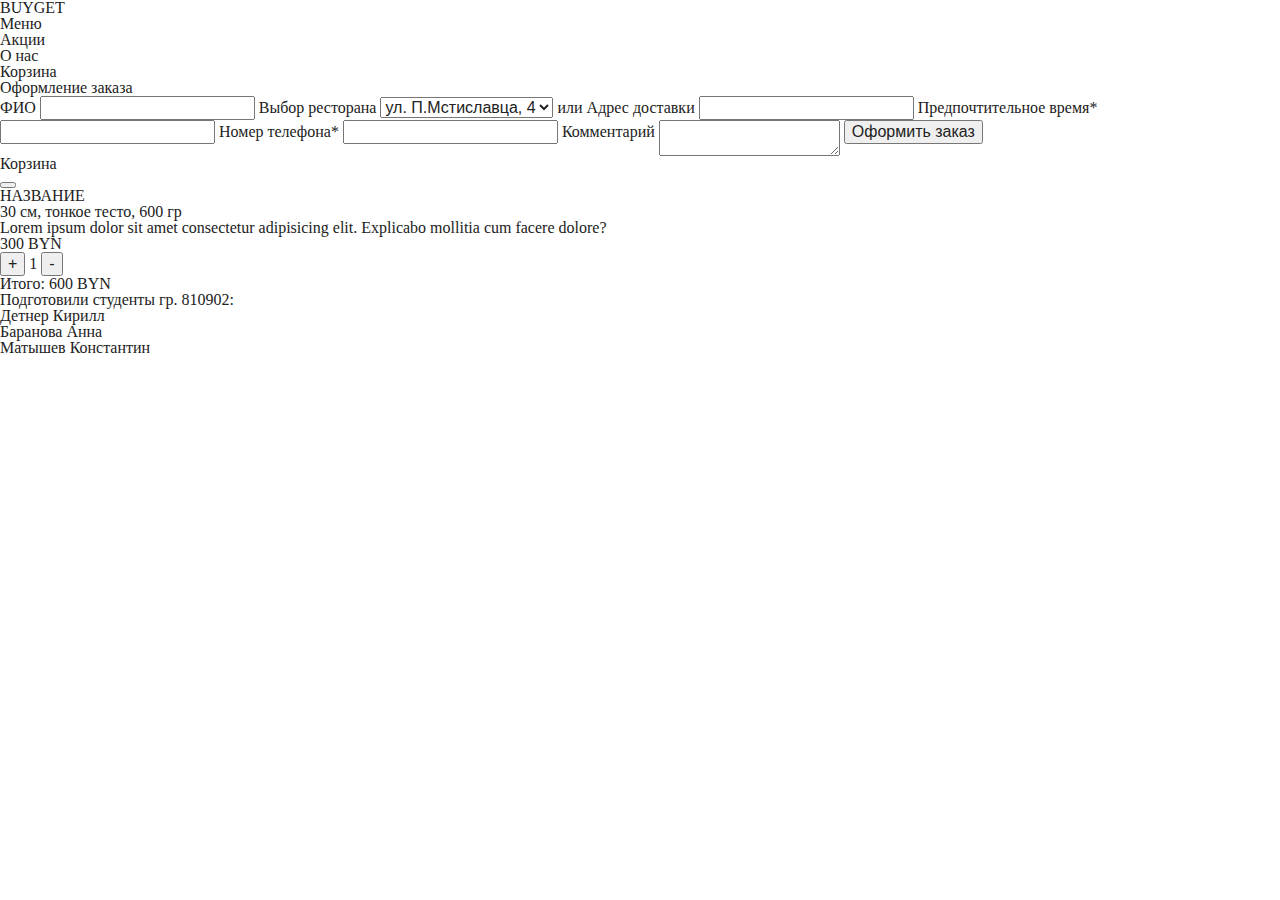
==== basket.html @ 666a2094 "lab3" ====
<!DOCTYPE html>
<html lang="ru">

<head>
    <meta charset="UTF-8" />
    <meta name="viewport" content="width=device-width, initial-scale=1.0" />
    <link rel="stylesheet" href="styles/reset.css" />
    <link rel="stylesheet" href="styles/style.css" />
    <title>BUYGET Pizza</title>
</head>

<body class="page">
    <header class="header page__header">
        <div class="wrapper">
            <h1 class="logo logo_header">BUYGET</h1>
            <ul class="nav">
                <li class="nav__item">Меню</li>
                <li class="nav__item">Акции</li>
                <li class="nav__item">О нас</li>
                <li class="nav__item">
                    Корзина
                    <figure class="nav__cart"></figure>
                </li>
            </ul>
        </div>
    </header>
    <main>
        <section class="basket__wrapper">
            <div class="order">
                <h2 class="order__header">Оформление заказа</h2>
                <form class="order__form">
                    <label class="order__form_info">ФИО <input class="order__form_input" type="text"
            /></label>
                    <label class="order__form_info">Выбор ресторана
              <select class="order__form_select">
                <option value="first">ул. П.Мстиславца, 4</option>
              </select>
            </label>
                    <span class="order__form_input red-center">или</span>
                    <label class="order__form_info">Адрес доставки <input class="order__form_input" type="text"
            /></label>
                    <label class="order__form_info">Предпочтительное время*
              <input class="order__form_input" type="text"
            /></label>
                    <label class="order__form_info">Номер телефона* <input class="order__form_input" type="text"
            /></label>
                    <label class="order__form_comment">Комментарий
              <textarea class="order__form_input" type="text"></textarea>
            </label>
                    <button class="order__form_button">Оформить заказ</button>
                </form>
            </div>
            <div class="basket">
                <h2 class="basket__header">Корзина</h2>
                <div class="basket__card">
                    <button class="basket__card_delete"></button>
                    <img class="basket__card_image" src="./img/" alt="" />
                    <h3 class="basket__card_header">НАЗВАНИЕ</h3>
                    <p class="basket__card_info">30 см, тонкое тесто, 600 гр</p>
                    <p class="basket__card_info color-grey">
                        Lorem ipsum dolor sit amet consectetur adipisicing elit. Explicabo mollitia cum facere dolore?
                    </p>
                    <span class="basket__card_price">300 BYN</span>
                    <div class="basket_card_number">
                        <button class="number__edit">+</button>
                        <span class="number__num">1</span>
                        <button class="number__edit">-</button>
                    </div>
                </div>
                <h2 class="basket__sum">
                    Итого: <span class="busket__sum_num">600 BYN</span>
                </h2>
            </div>
        </section>
    </main>

    <footer class="footer page__footer">
        <p class="authors">
            Подготовили студенты гр. 810902:<br /> Детнер Кирилл<br /> Баранова Анна<br /> Матышев Константин
        </p>
    </footer>
</body>

</html>
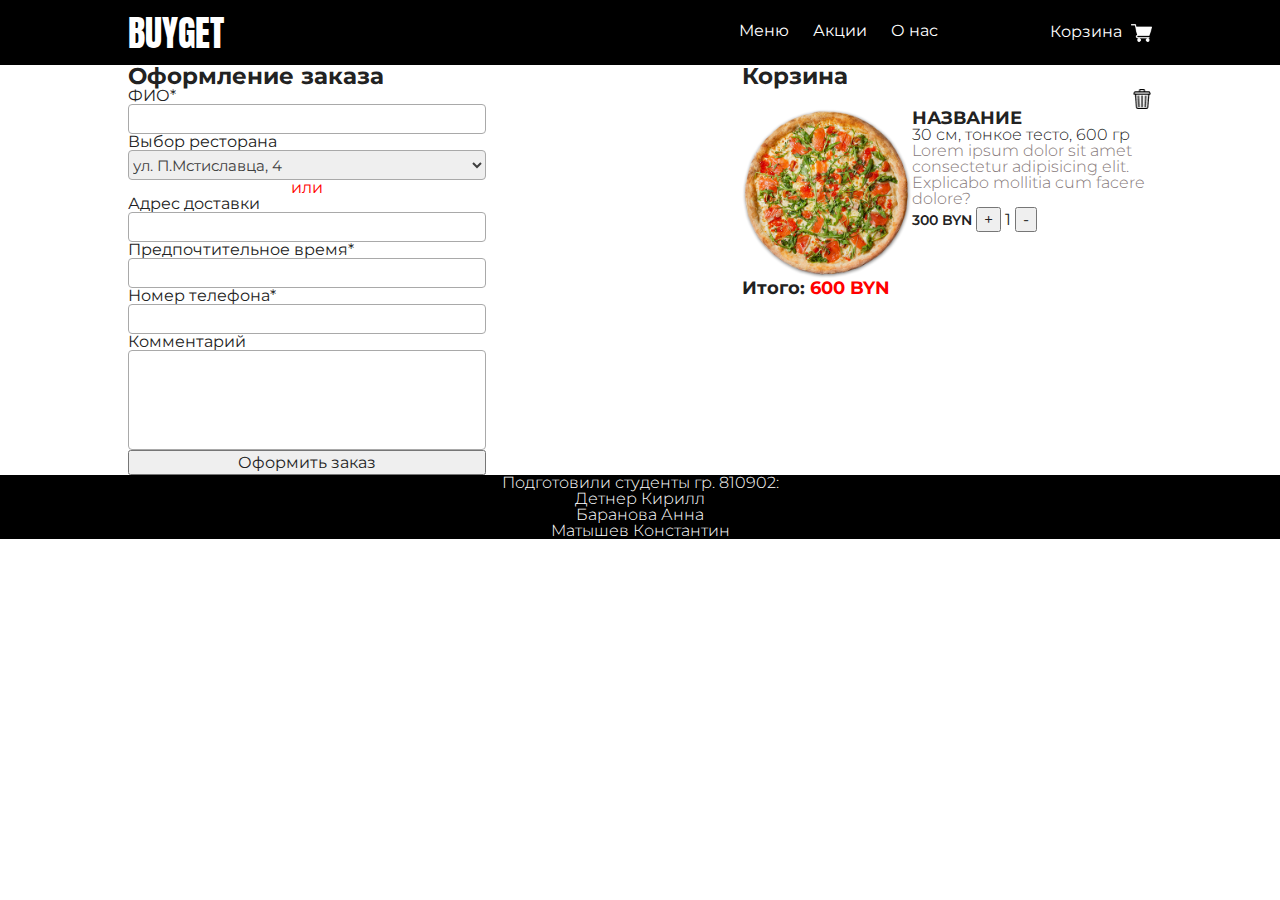
==== commit 5166a789: "basket page, lab4" ====
--- a/basket.html
+++ b/basket.html
@@ -1,84 +1,113 @@
 <!DOCTYPE html>
 <html lang="ru">
-
-<head>
+  <head>
     <meta charset="UTF-8" />
     <meta name="viewport" content="width=device-width, initial-scale=1.0" />
     <link rel="stylesheet" href="styles/reset.css" />
     <link rel="stylesheet" href="styles/style.css" />
+    <link rel="preconnect" href="https://fonts.gstatic.com" />
+    <link
+      href="https://fonts.googleapis.com/css2?family=Montserrat:wght@100;300;400;500;600;700&display=swap"
+      rel="stylesheet"
+    />
+    <link
+      href="https://fonts.googleapis.com/css2?family=Anton&display=swap"
+      rel="stylesheet"
+    />
     <title>BUYGET Pizza</title>
-</head>
+  </head>
 
-<body class="page">
+  <body class="page">
     <header class="header page__header">
-        <div class="wrapper">
-            <h1 class="logo logo_header">BUYGET</h1>
-            <ul class="nav">
-                <li class="nav__item">Меню</li>
-                <li class="nav__item">Акции</li>
-                <li class="nav__item">О нас</li>
-                <li class="nav__item">
-                    Корзина
-                    <figure class="nav__cart"></figure>
-                </li>
-            </ul>
-        </div>
+      <div class="wrapper">
+        <h1 class="logo logo_header"><a href="index.html">BUYGET</a></h1>
+        <ul class="nav">
+          <li class="nav__item">Меню</li>
+          <li class="nav__item">Акции</li>
+          <li class="nav__item">О нас</li>
+          <li class="nav__item">
+            <a href="basket.html"
+              >Корзина
+              <img class="nav__cart" src="./img/basket.png" />
+            </a>
+          </li>
+        </ul>
+      </div>
     </header>
     <main>
-        <section class="basket__wrapper">
-            <div class="order">
-                <h2 class="order__header">Оформление заказа</h2>
-                <form class="order__form">
-                    <label class="order__form_info">ФИО <input class="order__form_input" type="text"
-            /></label>
-                    <label class="order__form_info">Выбор ресторана
-              <select class="order__form_select">
-                <option value="first">ул. П.Мстиславца, 4</option>
-              </select>
-            </label>
-                    <span class="order__form_input red-center">или</span>
-                    <label class="order__form_info">Адрес доставки <input class="order__form_input" type="text"
-            /></label>
-                    <label class="order__form_info">Предпочтительное время*
-              <input class="order__form_input" type="text"
-            /></label>
-                    <label class="order__form_info">Номер телефона* <input class="order__form_input" type="text"
-            /></label>
-                    <label class="order__form_comment">Комментарий
-              <textarea class="order__form_input" type="text"></textarea>
-            </label>
-                    <button class="order__form_button">Оформить заказ</button>
-                </form>
+      <section class="basket__wrapper">
+        <div class="wrapper">
+          <div class="order">
+            <h2 class="order__title">Оформление заказа</h2>
+            <form class="order__form">
+              <label class="order__form_info"
+                >ФИО* <input class="order__form_input" type="text"
+              /></label>
+              <label class="order__form_info"
+                >Выбор ресторана
+                <select class="order__form_select">
+                  <option value="first">ул. П.Мстиславца, 4</option>
+                </select>
+              </label>
+              <span class="order__form_info red-center">или</span>
+              <label class="order__form_info"
+                >Адрес доставки <input class="order__form_input" type="text"
+              /></label>
+              <label class="order__form_info"
+                >Предпочтительное время*
+                <input class="order__form_input" type="text"
+              /></label>
+              <label class="order__form_info"
+                >Номер телефона* <input class="order__form_input" type="text"
+              /></label>
+              <label class="order__form_comment"
+                >Комментарий
+                <textarea class="order__form_input" type="text"></textarea>
+              </label>
+              <button class="btn btn_red">Оформить заказ</button>
+            </form>
+          </div>
+          <div class="basket">
+            <h2 class="order__title">Корзина</h2>
+            <div class="basket__card">
+              <div class="button__wrapper">
+                <button class="basket__card_delete">
+                  <img src="./img/delete.png" alt="" />
+                </button>
+              </div>
+              <div class="basket__card_wrapper">
+                <img class="basket__card_image" src="./img/pizza.png" alt="" />
+                <div class="basket__card_info">
+                  <h3 class="basket__card_header">НАЗВАНИЕ</h3>
+                  <p class="basket__card_text">30 см, тонкое тесто, 600 гр</p>
+                  <p class="basket__card_text color-gray">
+                    Lorem ipsum dolor sit amet consectetur adipisicing elit.
+                    Explicabo mollitia cum facere dolore?
+                  </p>
+                  <span class="basket__card_price">300 BYN</span>
+                  <div class="basket_card_number">
+                    <button class="number__edit">+</button>
+                    <span class="number__num">1</span>
+                    <button class="number__edit">-</button>
+                  </div>
+                </div>
+              </div>
             </div>
-            <div class="basket">
-                <h2 class="basket__header">Корзина</h2>
-                <div class="basket__card">
-                    <button class="basket__card_delete"></button>
-                    <img class="basket__card_image" src="./img/" alt="" />
-                    <h3 class="basket__card_header">НАЗВАНИЕ</h3>
-                    <p class="basket__card_info">30 см, тонкое тесто, 600 гр</p>
-                    <p class="basket__card_info color-grey">
-                        Lorem ipsum dolor sit amet consectetur adipisicing elit. Explicabo mollitia cum facere dolore?
-                    </p>
-                    <span class="basket__card_price">300 BYN</span>
-                    <div class="basket_card_number">
-                        <button class="number__edit">+</button>
-                        <span class="number__num">1</span>
-                        <button class="number__edit">-</button>
-                    </div>
-                </div>
-                <h2 class="basket__sum">
-                    Итого: <span class="busket__sum_num">600 BYN</span>
-                </h2>
-            </div>
-        </section>
+            <h2 class="basket__sum">
+              Итого: <span class="busket__sum_num">600 BYN</span>
+            </h2>
+          </div>
+        </div>
+      </section>
     </main>
 
     <footer class="footer page__footer">
-        <p class="authors">
-            Подготовили студенты гр. 810902:<br /> Детнер Кирилл<br /> Баранова Анна<br /> Матышев Константин
-        </p>
+      <p class="authors">
+        Подготовили студенты гр. 810902:<br />
+        Детнер Кирилл<br />
+        Баранова Анна<br />
+        Матышев Константин
+      </p>
     </footer>
-</body>
-
-</html>+  </body>
+</html>
--- a/styles/style.css
+++ b/styles/style.css
@@ -0,0 +1,546 @@
+* {
+  -webkit-box-sizing: border-box;
+          box-sizing: border-box;
+}
+
+section {
+  display: -webkit-box;
+  display: -ms-flexbox;
+  display: flex;
+  -webkit-box-pack: center;
+      -ms-flex-pack: center;
+          justify-content: center;
+  width: 100%;
+}
+
+a {
+  text-decoration: none;
+  color: white;
+}
+
+header {
+  width: 100%;
+  height: 65px;
+  display: -webkit-box;
+  display: -ms-flexbox;
+  display: flex;
+  -webkit-box-pack: center;
+      -ms-flex-pack: center;
+          justify-content: center;
+  background-color: black;
+  color: white;
+  position: -webkit-sticky;
+  position: sticky;
+  top: 0;
+  z-index: 100;
+}
+
+header .wrapper {
+  -webkit-box-pack: justify;
+      -ms-flex-pack: justify;
+          justify-content: space-between;
+  -webkit-box-align: center;
+      -ms-flex-align: center;
+          align-items: center;
+}
+
+header .wrapper .logo {
+  font-family: "Anton", sans-serif;
+  font-size: 36px;
+}
+
+header .wrapper .nav {
+  display: -webkit-box;
+  display: -ms-flexbox;
+  display: flex;
+  -webkit-box-pack: justify;
+      -ms-flex-pack: justify;
+          justify-content: space-between;
+}
+
+header .wrapper .nav .nav__item {
+  cursor: pointer;
+  margin-left: 1.5rem;
+  display: -webkit-box;
+  display: -ms-flexbox;
+  display: flex;
+}
+
+header .wrapper .nav .nav__item img {
+  width: 21px;
+  height: 20px;
+  margin-left: 5px;
+}
+
+header .wrapper .nav .nav__item:last-child {
+  margin-left: 7rem;
+}
+
+header,
+main,
+footer,
+button {
+  font-family: "Montserrat", sans-serif;
+}
+
+.wrapper {
+  width: 80%;
+  display: -webkit-box;
+  display: -ms-flexbox;
+  display: flex;
+  -webkit-box-pack: center;
+      -ms-flex-pack: center;
+          justify-content: center;
+}
+
+.content__background {
+  background-image: url(../img/background.png);
+  background-color: #080808;
+  width: 100%;
+  height: calc(100vh - 65px);
+  background-size: cover;
+  background-position: center;
+  display: -webkit-box;
+  display: -ms-flexbox;
+  display: flex;
+  -webkit-box-pack: center;
+      -ms-flex-pack: center;
+          justify-content: center;
+  width: 100%;
+}
+
+.content__background .wrapper {
+  height: 100%;
+  -webkit-box-align: center;
+      -ms-flex-align: center;
+          align-items: center;
+}
+
+.info {
+  display: -webkit-box;
+  display: -ms-flexbox;
+  display: flex;
+  -webkit-box-pack: center;
+      -ms-flex-pack: center;
+          justify-content: center;
+  -ms-flex-wrap: wrap;
+      flex-wrap: wrap;
+}
+
+.info h1,
+.info p {
+  width: 100%;
+  text-align: center;
+  color: white;
+  margin-bottom: 3rem;
+}
+
+.info h1 {
+  font-family: "Anton", sans-serif;
+  font-size: 70px;
+  font-style: normal;
+  font-weight: normal;
+}
+
+.info p {
+  font-weight: 500;
+  font-size: 30px;
+}
+
+.info button {
+  font-style: normal;
+  font-weight: bold;
+  font-size: 25px;
+  text-transform: uppercase;
+}
+
+.menu .wrapper {
+  -ms-flex-wrap: wrap;
+      flex-wrap: wrap;
+}
+
+.title {
+  text-align: center;
+  font-style: normal;
+  font-weight: bold;
+  font-size: 1.8rem;
+}
+
+.menu__header {
+  width: 100%;
+  position: relative;
+}
+
+.menu__header .menu__sort {
+  position: absolute;
+  right: 0;
+  top: 0;
+  display: -webkit-box;
+  display: -ms-flexbox;
+  display: flex;
+  -webkit-box-pack: right;
+      -ms-flex-pack: right;
+          justify-content: right;
+}
+
+.menu__pizza {
+  display: -ms-grid;
+  display: grid;
+  -ms-grid-columns: 1fr 1fr 1fr;
+      grid-template-columns: 1fr 1fr 1fr;
+  grid-column-gap: 70px;
+}
+
+.menu__pizza .pizza-card {
+  text-align: center;
+}
+
+.menu__pizza .pizza-card .pizza-card__image {
+  background-image: url(../img/pizza.png);
+  background-size: contain;
+  background-position: center;
+  background-repeat: no-repeat;
+  width: 100%;
+  height: 250px;
+}
+
+.menu__pizza .pizza-card .pizza-card__title {
+  font-weight: bold;
+  font-size: 20px;
+  text-transform: uppercase;
+}
+
+.menu__pizza .pizza-card .pizza-card__price-range {
+  font-weight: 600;
+  font-size: 17px;
+}
+
+.menu__pizza .pizza-card .pizza-card__description {
+  font-weight: normal;
+  font-size: 14px;
+  color: #484848;
+}
+
+.menu__pizza .pizza-card .pizza__price {
+  font-weight: normal;
+  font-size: 16px;
+}
+
+.menu__extend {
+  font-style: normal;
+  font-weight: 500;
+  font-size: 20px;
+  text-align: center;
+  color: #000000;
+}
+
+.sales .wrapper {
+  -webkit-box-orient: vertical;
+  -webkit-box-direction: normal;
+      -ms-flex-direction: column;
+          flex-direction: column;
+  -webkit-box-pack: center;
+      -ms-flex-pack: center;
+          justify-content: center;
+}
+
+.sales .sales__slider {
+  position: relative;
+  min-width: 320px;
+  padding: 10px 50px 30px;
+}
+
+.sales__slider_list {
+  margin: 0;
+  padding: 0;
+  list-style-type: none;
+  position: relative;
+  width: 100%;
+  height: 528px;
+}
+
+.sales__slider_element {
+  width: 100%;
+  -webkit-transition: opacity 1s ease-in;
+  transition: opacity 1s ease-in;
+  position: absolute;
+  left: 0;
+  top: 0;
+  display: block;
+}
+
+.sales__slider_element img {
+  width: 100%;
+  height: 528px;
+  z-index: 10;
+}
+
+.sales__slider_arrow-left,
+.sales__slider_arrow-right {
+  width: 22px;
+  height: 40px;
+  position: absolute;
+  cursor: pointer;
+  opacity: 0.6;
+  z-index: 4;
+}
+
+.sales__slider_arrow-left {
+  left: 10px;
+  top: calc(100% / 2 - 20px);
+  display: block;
+  background: url("http://pvbk.spb.ru/inc/slider/sim-files/sim-arrow-left.png") no-repeat;
+}
+
+.sales__slider_arrow-right {
+  right: 10px;
+  top: calc(100% / 2 - 20px);
+  display: block;
+  background: url("http://pvbk.spb.ru/inc/slider/sim-files/sim-arrow-right.png") no-repeat;
+}
+
+.sales__slider_arrow-left:hover {
+  opacity: 1;
+}
+
+.sales__slider_arrow-right:hover {
+  opacity: 1;
+}
+
+.sales__slider_dots {
+  width: 100%;
+  height: auto;
+  position: absolute;
+  left: 0;
+  bottom: 0;
+  z-index: 3;
+  text-align: center;
+}
+
+span.slider__dot {
+  width: 10px;
+  height: 10px;
+  margin: 5px 7px;
+  padding: 0;
+  display: inline-block;
+  background-color: #727272;
+  border-radius: 5px;
+  cursor: pointer;
+}
+
+.slider__dot_current {
+  background-color: #ff0000 !important;
+}
+
+.about {
+  display: -webkit-box;
+  display: -ms-flexbox;
+  display: flex;
+  -webkit-box-pack: center;
+      -ms-flex-pack: center;
+          justify-content: center;
+}
+
+.about .wrapper {
+  display: block;
+}
+
+.advantages {
+  display: -webkit-box;
+  display: -ms-flexbox;
+  display: flex;
+  -webkit-box-orient: vertical;
+  -webkit-box-direction: normal;
+      -ms-flex-direction: column;
+          flex-direction: column;
+}
+
+.advantage {
+  display: -webkit-box;
+  display: -ms-flexbox;
+  display: flex;
+  -webkit-box-pack: justify;
+      -ms-flex-pack: justify;
+          justify-content: space-between;
+}
+
+.advantage .advantage__description {
+  max-width: 45%;
+  display: -webkit-box;
+  display: -ms-flexbox;
+  display: flex;
+  -webkit-box-align: center;
+      -ms-flex-align: center;
+          align-items: center;
+}
+
+.advantage .advantage__image-wrapper img {
+  right: 0;
+  max-width: 389px;
+  height: 266px;
+  position: relative;
+  z-index: 0;
+  margin-left: 20px;
+}
+
+.advantage__number {
+  position: relative;
+  z-index: 10;
+  margin-bottom: -25px;
+  background-color: #e30000;
+  width: 40px;
+  height: 50px;
+}
+
+.advantage__number p {
+  text-align: center;
+  color: white;
+  font-style: normal;
+  font-weight: bold;
+  font-size: 30px;
+  line-height: 50px;
+}
+
+.address {
+  font-weight: bold;
+  font-size: 20px;
+  color: #484848;
+  text-align: center;
+}
+
+.footer {
+  background-color: black;
+  color: white;
+  text-align: center;
+  font-style: normal;
+  font-weight: 300;
+  font-size: 16px;
+}
+
+.footer span {
+  font-weight: bold;
+}
+
+.basket__wrapper .wrapper {
+  -webkit-box-pack: justify;
+      -ms-flex-pack: justify;
+          justify-content: space-between;
+}
+
+.basket__wrapper .wrapper .order {
+  width: 35%;
+}
+
+.basket__wrapper .wrapper .basket {
+  width: 40%;
+}
+
+.order__form {
+  display: -webkit-box;
+  display: -ms-flexbox;
+  display: flex;
+  -webkit-box-orient: vertical;
+  -webkit-box-direction: normal;
+      -ms-flex-direction: column;
+          flex-direction: column;
+}
+
+.order__form_input,
+.order__form_select {
+  display: block;
+}
+
+.order__title {
+  font-weight: bold;
+  font-size: 23px;
+}
+
+.order__form_info {
+  width: 100%;
+}
+
+.order__form_input,
+.order__form_select {
+  border: 1px solid #a9a9a9;
+  border-radius: 4px;
+  width: 100%;
+  height: 30px;
+  font-family: "Montserrat", sans-serif;
+  font-size: 15px;
+  color: #3f3f3f;
+}
+
+.red-center {
+  text-align: center;
+  color: red;
+}
+
+textarea {
+  height: 100px !important;
+  resize: none;
+}
+
+.basket__card .button__wrapper {
+  overflow: auto;
+}
+
+.basket__card .button__wrapper button {
+  float: right;
+  padding: 0;
+  border: 0;
+  background-color: transparent;
+}
+
+.basket__card .button__wrapper button img {
+  width: 20px;
+  height: 20px;
+}
+
+.basket__card img {
+  width: 170px;
+  height: 170px;
+}
+
+.basket__card_wrapper {
+  display: -webkit-box;
+  display: -ms-flexbox;
+  display: flex;
+  width: 100%;
+}
+
+.basket__card_wrapper .basket__card_info {
+  width: 60%;
+}
+
+.basket__card_wrapper .basket__card_info h3 {
+  font-weight: bold;
+  font-size: 18px;
+}
+
+.basket__card_wrapper .basket__card_info p {
+  font-weight: 300;
+  font-size: 16px;
+}
+
+.basket__card_wrapper .basket__card_info p.color-gray {
+  color: #867979;
+}
+
+.basket__card_wrapper .basket__card_info .basket__card_price {
+  font-weight: 600;
+  font-size: 14px;
+}
+
+.basket__card_wrapper .basket__card_info .basket_card_number {
+  display: inline;
+}
+
+.basket__sum {
+  font-weight: bold;
+  font-size: 18px;
+}
+
+.basket__sum span {
+  color: #ff0000;
+}
+/*# sourceMappingURL=style.css.map */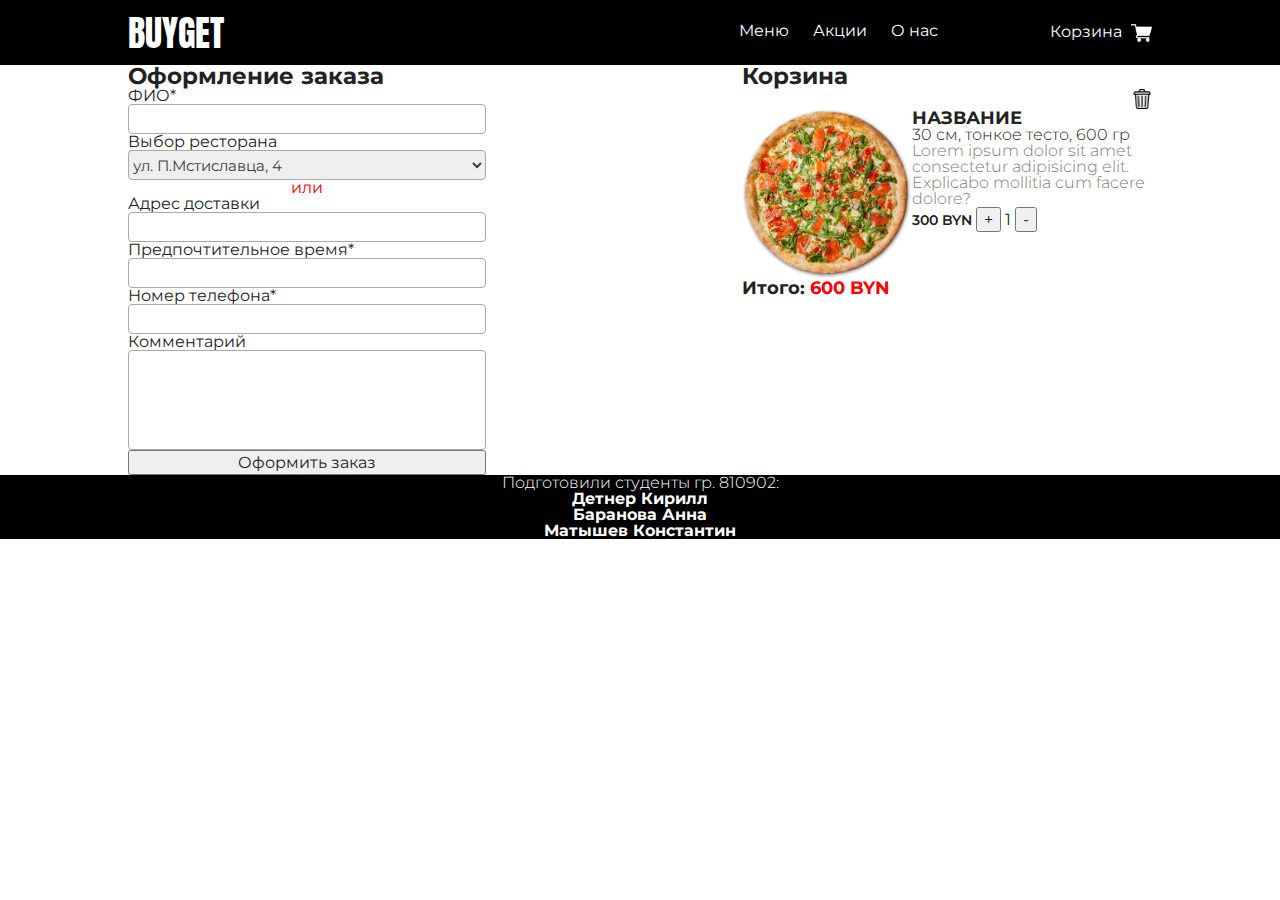
==== commit 5663d292: "fixed counter markup" ====
--- a/basket.html
+++ b/basket.html
@@ -84,11 +84,13 @@
                     Lorem ipsum dolor sit amet consectetur adipisicing elit.
                     Explicabo mollitia cum facere dolore?
                   </p>
-                  <span class="basket__card_price">300 BYN</span>
-                  <div class="basket_card_number">
-                    <button class="number__edit">+</button>
-                    <span class="number__num">1</span>
-                    <button class="number__edit">-</button>
+                  <div class="basket__card_sum">
+                    <span class="basket__card_price">300 BYN</span>
+                    <div class="basket_card_number">
+                      <button class="number__edit">+</button>
+                      <span class="number__num">1</span>
+                      <button class="number__edit">-</button>
+                    </div>
                   </div>
                 </div>
               </div>
@@ -103,10 +105,7 @@
 
     <footer class="footer page__footer">
       <p class="authors">
-        Подготовили студенты гр. 810902:<br />
-        Детнер Кирилл<br />
-        Баранова Анна<br />
-        Матышев Константин
+        Подготовили студенты гр. 810902:<span><br /> Детнер Кирилл<br /> Баранова Анна<br /> Матышев Константин</span>
       </p>
     </footer>
   </body>
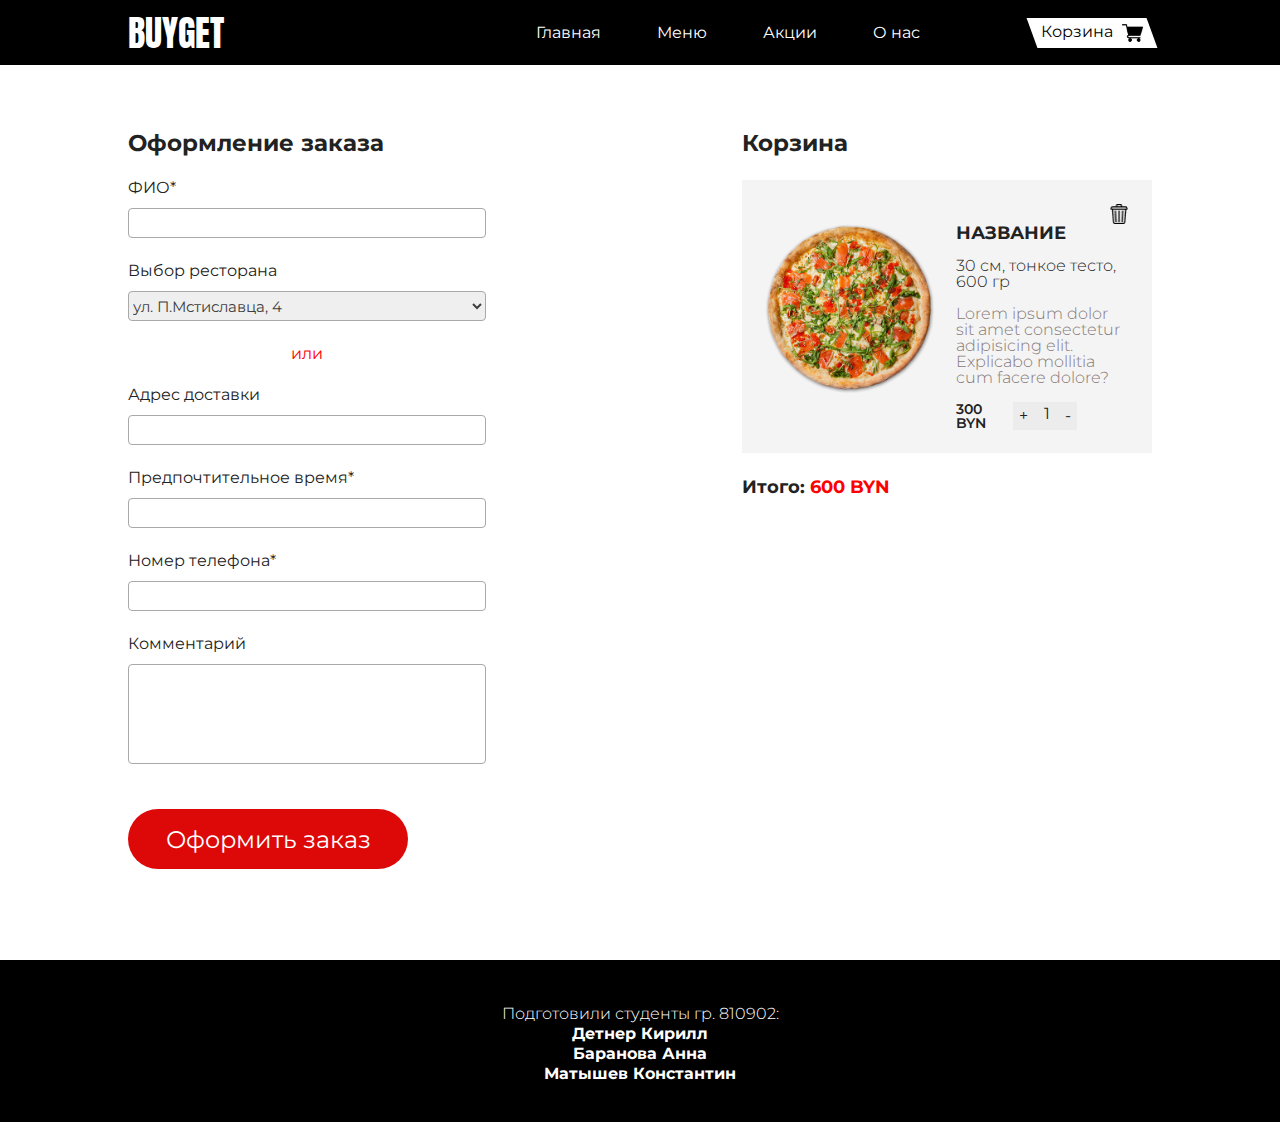
==== commit 0c575bba: "added animations" ====
--- a/basket.html
+++ b/basket.html
@@ -14,25 +14,27 @@
       href="https://fonts.googleapis.com/css2?family=Anton&display=swap"
       rel="stylesheet"
     />
-    <title>BUYGET Pizza</title>
+    <script src="jquery-3.6.0.min.js"></script>
+    <title>Basket</title>
   </head>
 
   <body class="page">
     <header class="header page__header">
-      <div class="wrapper">
+      <nav class="wrapper">
         <h1 class="logo logo_header"><a href="index.html">BUYGET</a></h1>
         <ul class="nav">
-          <li class="nav__item">Меню</li>
-          <li class="nav__item">Акции</li>
-          <li class="nav__item">О нас</li>
-          <li class="nav__item">
+          <li class="nav__item" data-element="main"><a>Главная</a></li>
+          <li class="nav__item" data-element="menu"><a>Меню</a></li>
+          <li class="nav__item" data-element="sales"><a>Акции</a></li>
+          <li class="nav__item" data-element="about"><a>О нас</a></li>
+          <li class="nav__item active">
             <a href="basket.html"
               >Корзина
               <img class="nav__cart" src="./img/basket.png" />
             </a>
           </li>
         </ul>
-      </div>
+      </nav>
     </header>
     <main>
       <section class="basket__wrapper">
@@ -105,8 +107,14 @@
 
     <footer class="footer page__footer">
       <p class="authors">
-        Подготовили студенты гр. 810902:<span><br /> Детнер Кирилл<br /> Баранова Анна<br /> Матышев Константин</span>
+        Подготовили студенты гр. 810902:<span
+          ><br />
+          Детнер Кирилл<br />
+          Баранова Анна<br />
+          Матышев Константин</span
+        >
       </p>
     </footer>
+    <script src="index.js"></script>
   </body>
 </html>
--- a/styles/style.css
+++ b/styles/style.css
@@ -56,14 +56,19 @@
   -webkit-box-pack: justify;
       -ms-flex-pack: justify;
           justify-content: space-between;
+  -webkit-box-align: center;
+      -ms-flex-align: center;
+          align-items: center;
 }
 
 header .wrapper .nav .nav__item {
   cursor: pointer;
-  margin-left: 1.5rem;
-  display: -webkit-box;
-  display: -ms-flexbox;
-  display: flex;
+  margin-left: 3.5rem;
+  display: -webkit-box;
+  display: -ms-flexbox;
+  display: flex;
+  -webkit-transition: all 0.3s ease-in;
+  transition: all 0.3s ease-in;
 }
 
 header .wrapper .nav .nav__item img {
@@ -74,6 +79,38 @@
 
 header .wrapper .nav .nav__item:last-child {
   margin-left: 7rem;
+}
+
+header .wrapper .nav .active {
+  width: 120px;
+  height: 30px;
+  background-color: white;
+  -webkit-transform: skewX(20deg);
+          transform: skewX(20deg);
+  z-index: -1;
+  -webkit-transition: all 0.3s ease-in;
+  transition: all 0.3s ease-in;
+  font-style: normal;
+  display: -webkit-box;
+  display: -ms-flexbox;
+  display: flex;
+  -webkit-box-pack: center;
+      -ms-flex-pack: center;
+          justify-content: center;
+  -webkit-box-align: center;
+      -ms-flex-align: center;
+          align-items: center;
+}
+
+header .wrapper .nav .active a {
+  -webkit-transform: skewX(-20deg);
+          transform: skewX(-20deg);
+  color: black;
+}
+
+header .wrapper .nav .active a img {
+  -webkit-filter: invert(100%);
+          filter: invert(100%);
 }
 
 header,
@@ -116,6 +153,17 @@
           align-items: center;
 }
 
+.content__background .btn {
+  margin-top: 12px;
+  background: #dd0909;
+  border-radius: 40px;
+  color: #fff;
+  border: none;
+  font-size: 24px;
+  width: 270px;
+  height: 60px;
+}
+
 .info {
   display: -webkit-box;
   display: -ms-flexbox;
@@ -154,6 +202,10 @@
   text-transform: uppercase;
 }
 
+.menu {
+  margin-top: 36px;
+}
+
 .menu .wrapper {
   -ms-flex-wrap: wrap;
       flex-wrap: wrap;
@@ -181,6 +233,10 @@
   -webkit-box-pack: right;
       -ms-flex-pack: right;
           justify-content: right;
+}
+
+.menu__header .menu__sort .sort-type {
+  margin-left: 10px;
 }
 
 .menu__pizza {
@@ -192,6 +248,9 @@
 }
 
 .menu__pizza .pizza-card {
+  background-color: #f4f4f4;
+  padding: 22px;
+  margin-top: 50px;
   text-align: center;
 }
 
@@ -211,27 +270,54 @@
 }
 
 .menu__pizza .pizza-card .pizza-card__price-range {
+  margin-top: 9px;
   font-weight: 600;
   font-size: 17px;
 }
 
 .menu__pizza .pizza-card .pizza-card__description {
+  margin-top: 11px;
   font-weight: normal;
   font-size: 14px;
   color: #484848;
 }
 
+.menu__pizza .pizza-card .pizza-card__params {
+  margin-top: 5px;
+}
+
 .menu__pizza .pizza-card .pizza__price {
+  margin-top: 18px;
   font-weight: normal;
   font-size: 16px;
 }
 
+.menu__pizza .pizza-card .btn {
+  margin-top: 12px;
+  background: #dd0909;
+  border-radius: 40px;
+  color: #fff;
+  border: none;
+  font-size: 14px;
+  width: 140px;
+  height: 40px;
+}
+
 .menu__extend {
+  width: 100%;
+  border: none;
+  background-color: #dcdcdc;
+  height: 48px;
+  margin-top: 26px;
   font-style: normal;
   font-weight: 500;
-  font-size: 20px;
+  font-size: 24px;
   text-align: center;
   color: #000000;
+}
+
+.sales {
+  margin-top: 68px;
 }
 
 .sales .wrapper {
@@ -345,6 +431,10 @@
   display: block;
 }
 
+.about__title {
+  margin-top: 50px;
+}
+
 .advantages {
   display: -webkit-box;
   display: -ms-flexbox;
@@ -356,6 +446,7 @@
 }
 
 .advantage {
+  margin-top: 50px;
   display: -webkit-box;
   display: -ms-flexbox;
   display: flex;
@@ -372,6 +463,7 @@
   -webkit-box-align: center;
       -ms-flex-align: center;
           align-items: center;
+  font-size: 1.2rem;
 }
 
 .advantage .advantage__image-wrapper img {
@@ -402,6 +494,8 @@
 }
 
 .address {
+  margin: 49px 0 49px;
+  line-height: 40px;
   font-weight: bold;
   font-size: 20px;
   color: #484848;
@@ -409,7 +503,9 @@
 }
 
 .footer {
+  padding: 44px 0 38px;
   background-color: black;
+  line-height: 20px;
   color: white;
   text-align: center;
   font-style: normal;
@@ -419,6 +515,10 @@
 
 .footer span {
   font-weight: bold;
+}
+
+.basket__wrapper {
+  margin-top: 67px;
 }
 
 .basket__wrapper .wrapper {
@@ -445,8 +545,20 @@
           flex-direction: column;
 }
 
+.order__form .btn_red {
+  margin: 45px 0 91px;
+  background: #dd0909;
+  border-radius: 40px;
+  color: #fff;
+  border: none;
+  font-size: 24px;
+  width: 280px;
+  height: 60px;
+}
+
 .order__form_input,
 .order__form_select {
+  margin-top: 12px;
   display: block;
 }
 
@@ -455,7 +567,9 @@
   font-size: 23px;
 }
 
-.order__form_info {
+.order__form_info,
+.order__form_comment {
+  margin-top: 25px;
   width: 100%;
 }
 
@@ -478,6 +592,14 @@
 textarea {
   height: 100px !important;
   resize: none;
+}
+
+.basket__card {
+  margin-top: 25px;
+  background-color: #f4f4f4;
+  -webkit-box-sizing: border-box;
+          box-sizing: border-box;
+  padding: 23px;
 }
 
 .basket__card .button__wrapper {
@@ -492,11 +614,13 @@
 }
 
 .basket__card .button__wrapper button img {
+  margin-right: 0;
   width: 20px;
   height: 20px;
 }
 
 .basket__card img {
+  margin-right: 21px;
   width: 170px;
   height: 170px;
 }
@@ -518,6 +642,7 @@
 }
 
 .basket__card_wrapper .basket__card_info p {
+  margin: 16px 0 16px;
   font-weight: 300;
   font-size: 16px;
 }
@@ -526,16 +651,46 @@
   color: #867979;
 }
 
-.basket__card_wrapper .basket__card_info .basket__card_price {
+.basket__card_wrapper .basket__card_info .basket__card_sum {
+  width: 70%;
+  display: -webkit-box;
+  display: -ms-flexbox;
+  display: flex;
+  -webkit-box-pack: justify;
+      -ms-flex-pack: justify;
+          justify-content: space-between;
+}
+
+.basket__card_wrapper .basket__card_info .basket__card_sum .basket__card_price {
+  display: inline-block;
   font-weight: 600;
   font-size: 14px;
 }
 
-.basket__card_wrapper .basket__card_info .basket_card_number {
-  display: inline;
+.basket__card_wrapper .basket__card_info .basket__card_sum .basket_card_number {
+  display: -webkit-box;
+  display: -ms-flexbox;
+  display: flex;
+  -webkit-box-pack: justify;
+      -ms-flex-pack: justify;
+          justify-content: space-between;
+  width: 68px;
+  background-color: #ececec;
+  border-radius: 15px;
+}
+
+.basket__card_wrapper .basket__card_info .basket__card_sum .basket_card_number button {
+  border: none;
+  background-color: #ececec;
+}
+
+.basket__card_wrapper .basket__card_info .basket__card_sum .basket_card_number span {
+  background-color: #ececec;
+  line-height: 24px;
 }
 
 .basket__sum {
+  margin-top: 25px;
   font-weight: bold;
   font-size: 18px;
 }
